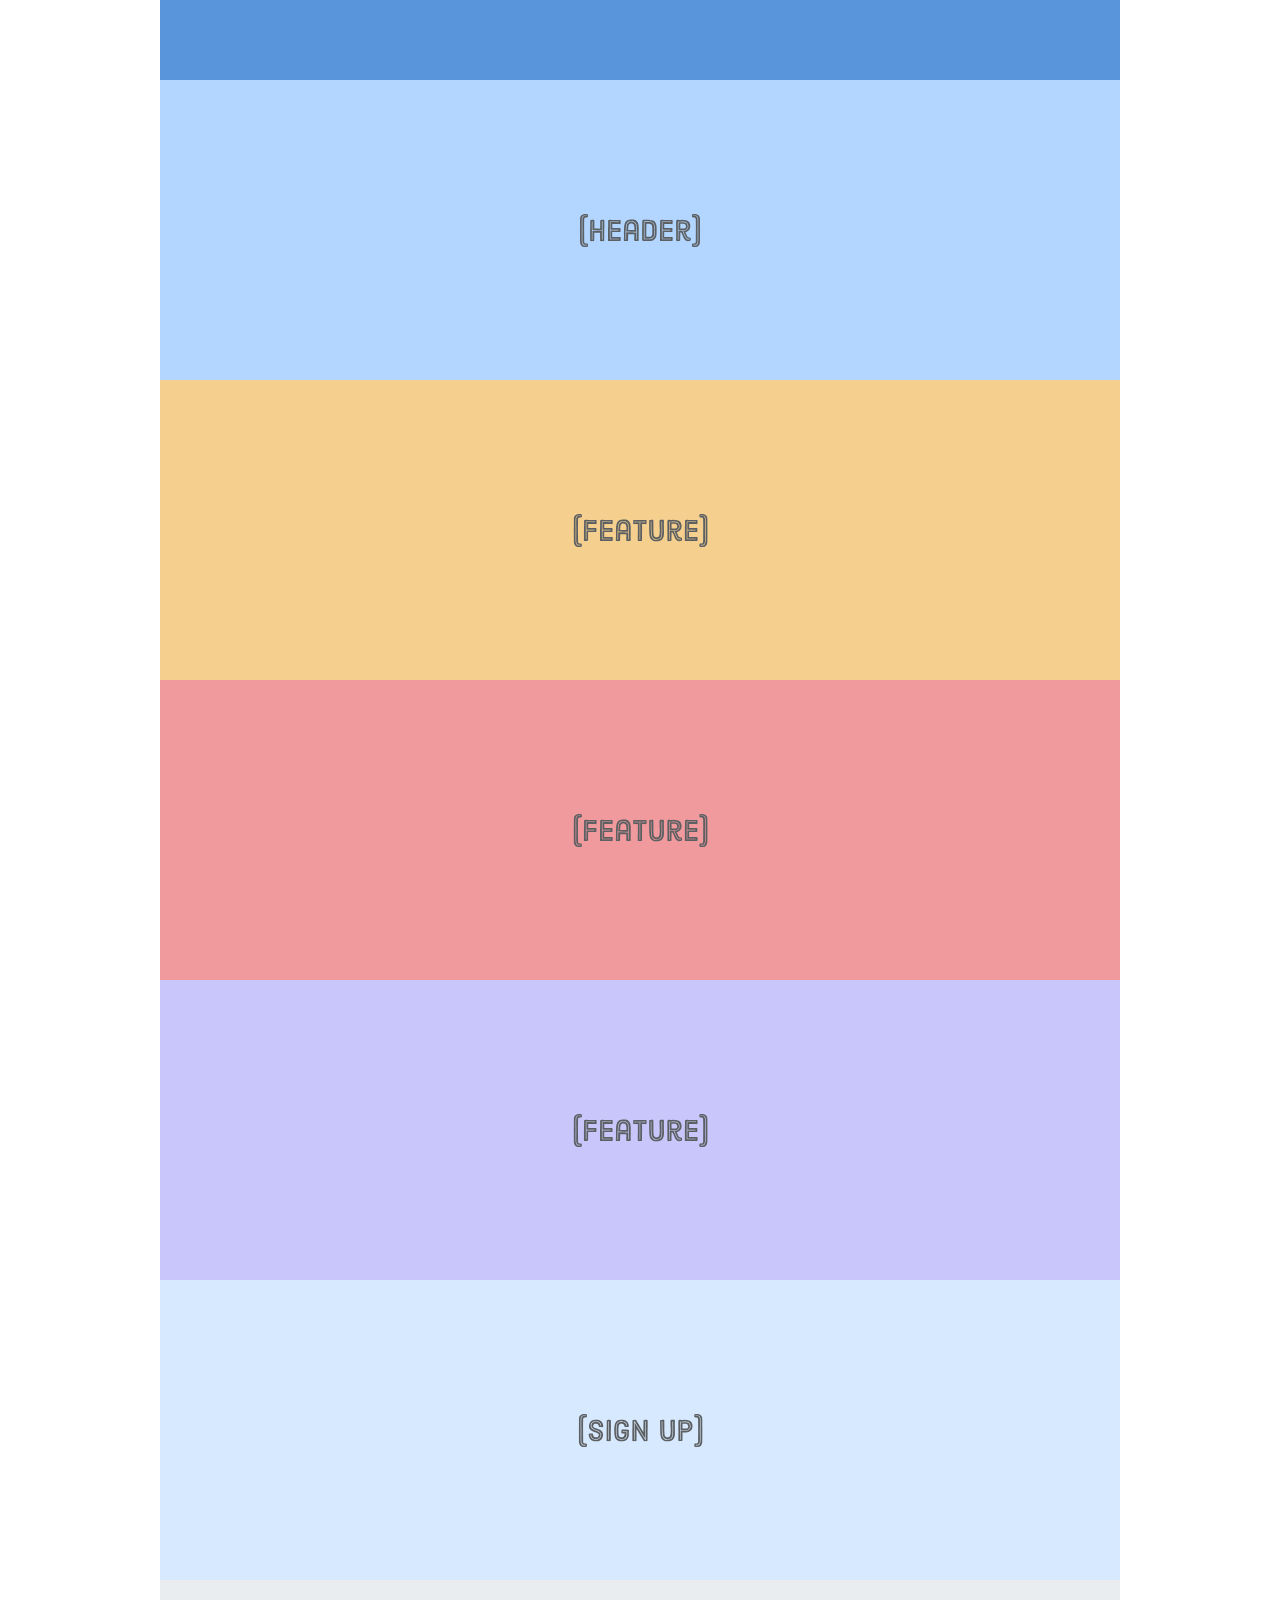
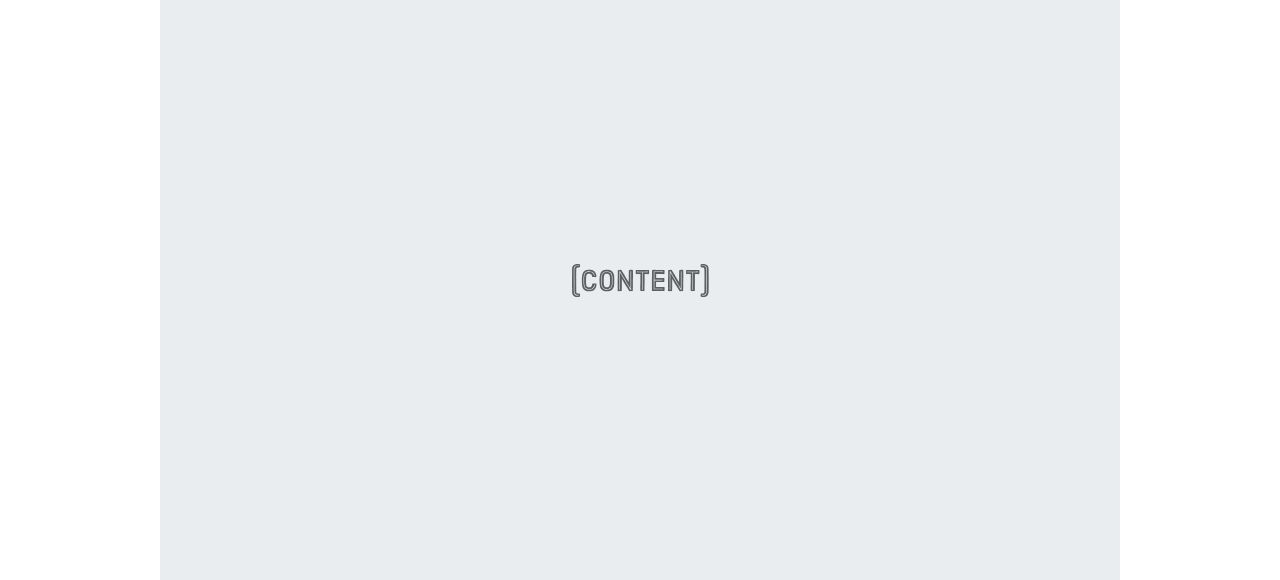
==== aula07/index.html @ ea63a022 "aula 07" ====
<!DOCTYPE html>
<html lang="pt-br">
<head>
    <meta charset="UTF-8">
    <meta http-equiv="X-UA-Compatible" content="IE=edge">
    <meta name="viewport" content="width=device-width, initial-scale=1.0">
    <link rel="stylesheet" href="style.css">
    <title>Responsivo</title>
</head>
<body>
    <div class="page">
        <div class="section menu"></div>
   

        <div class="section header">
            <img src="img/header.svg" alt="">
        </div>

        <div class="section content">
            <img src="./img/content.svg" alt="">
        </div>

        <div class="section sign-up">
            <img src="./img/sign-up.svg" alt="">
        </div>

        <div class="section feature-1">
            <img src="./img/feature.svg" alt="">
        </div>

        <div class="section feature-2">
            <img src="img/feature.svg" alt="">
        </div>

        <div class="section feature-3">
            <img src="img/feature.svg" alt="">
        </div>

     


    </div>
</body>
</html>
---- aula07/style.css ----
* {  margin: 0;
     padding: 0;
     box-sizing: 0;}


/* Estilo para mobile*/
@media only screen and (max-width: 400px){
    body{background-color: #f09a9d; /*rosa*/}

}
/* estilo para tablet */@media only screen and (max-width: 401px) and (max-width: 960px){
    .sign-up,
    .feature-1, 
    .feature-2,
    .feature-3{
 width: 50%;}
}
     
     
     /*Estilo para desktop */
     @media only screen and (min-width: 961px){
        .page {
            width: 960px;
            margin: 0 auto;
        }
     }

    .feature-1
    .feature-2
    .feature-3{
        width: 33.3%;
    }

    .header{
        height: 400px;
    }
            
    .sign-up{
        height: 200px;
        order: 1;
    }

    .content{
        order: 2;
    }
            
            .page {display: flex;
                   flex-wrap: wrap;}

            .section {width: 100%;
                height: 300px;
                display: flex;
                justify-content: center;
                align-items: center;}

            .menu {background-color: #5995da;
                height: 80px;}

            .header{background-color: #b2d6ff;}

            .content{background-color: #eaedf0;
                height: 600px;}

            .sign-up {background-color: #d6e9fe;}

             .feature-1 {background-color: #f5cf8e;}

            .feature-2 {background-color: #f09a9d;}

            .feature-3{background-color: #c8c6fa;}
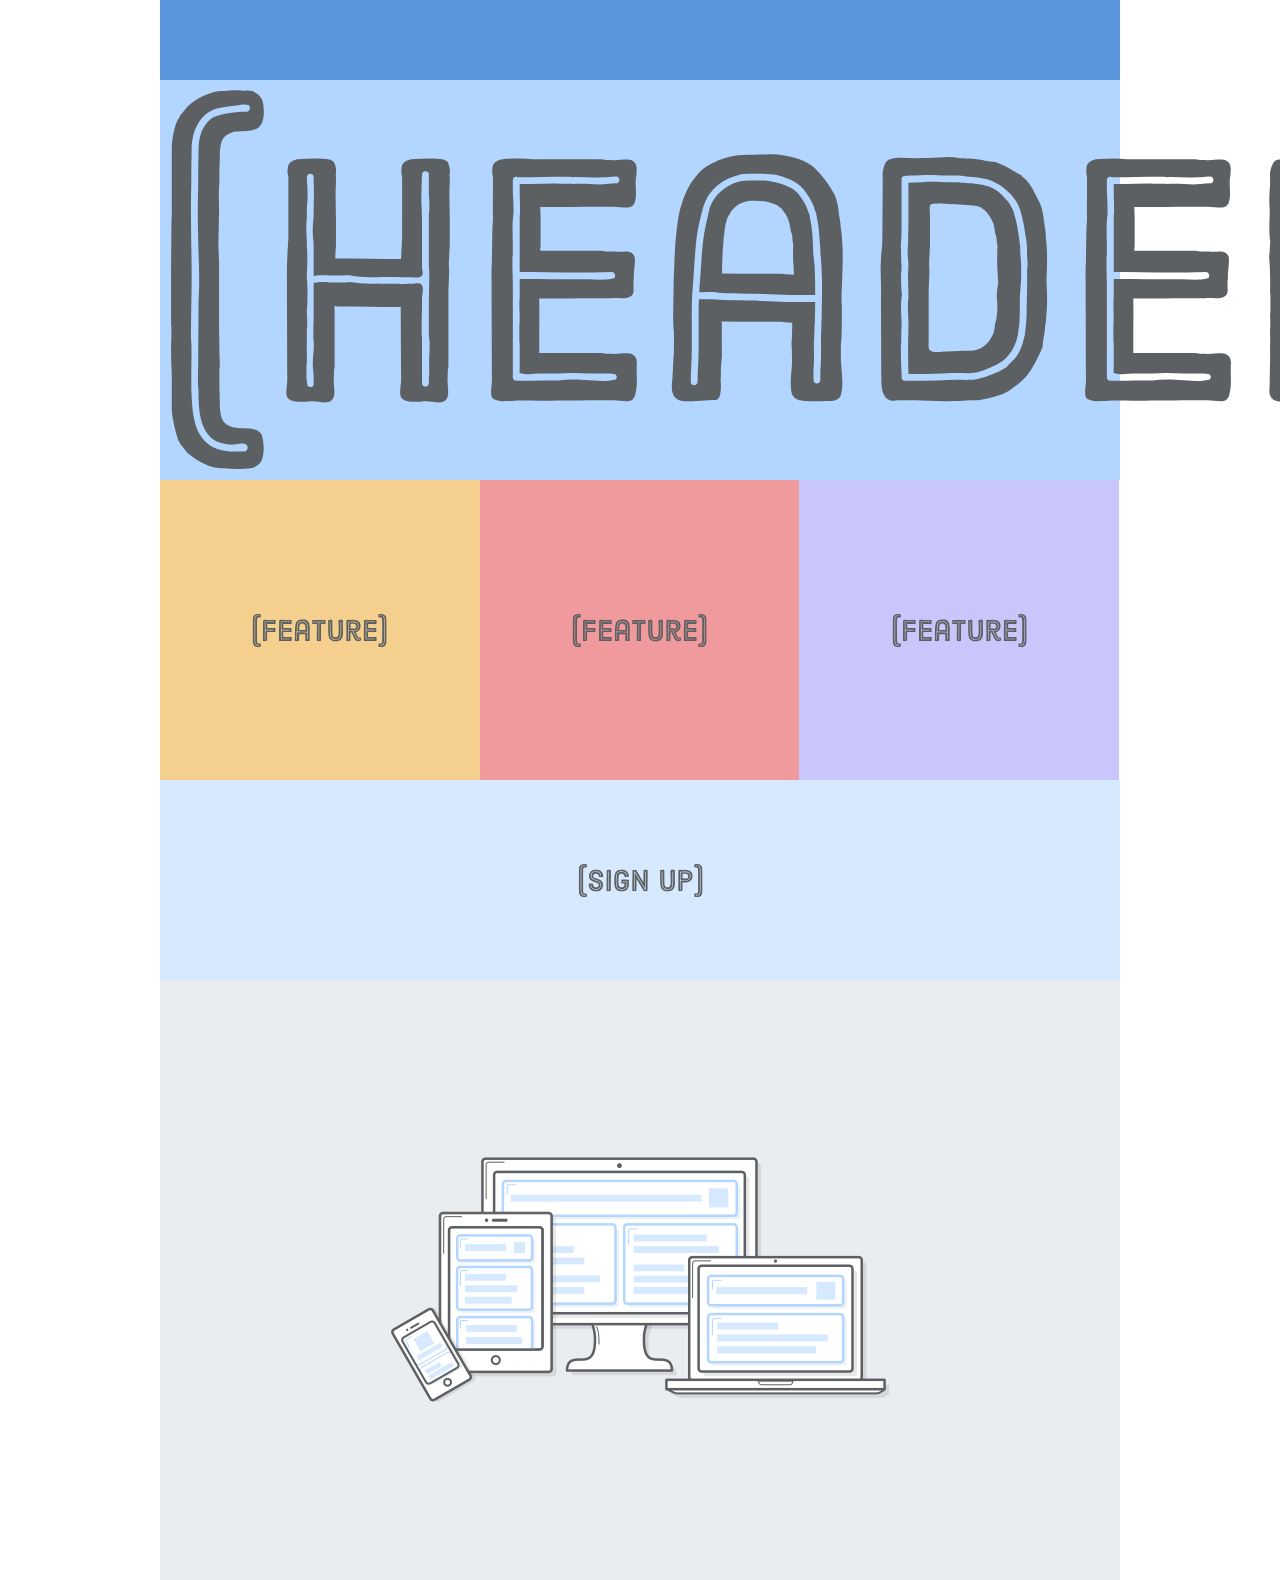
==== commit 398f2a9e: "aula08" ====
--- a/aula07/index.html
+++ b/aula07/index.html
@@ -13,11 +13,27 @@
    
 
         <div class="section header">
+            <!--<div class="photo">
+                <img src="./img/photo-small.jpg" 
+                srcset="./img/photo-big.jpg 2000w,
+                ./img/photo-small.png 1000w"
+                sizes="(min-width: 960px) 960px, 100vw">
+            </div>-->
+            <div class="photo">
+                <picture>
+                    <source media="(min-width: 401px)"
+                    srcset="./img/photo-big.jpg"/>
+                    <source media="(max-width: 400px)" 
+                    srcset="./img/photo-tall.jpg"/>
+                    <img src="./img/photo-small.jpg"/>
+                </picture>
+            </div>
+
             <img src="img/header.svg" alt="">
         </div>
 
         <div class="section content">
-            <img src="./img/content.svg" alt="">
+            <img class="illustration" src="./img/illustration-big.png" alt="computador" style="max-width: 500px;">
         </div>
 
         <div class="section sign-up">
--- a/aula07/style.css
+++ b/aula07/style.css
@@ -1,71 +1,89 @@
+* { margin: 0;
+    padding: 0;
+    box-sizing: 0;
+}
 
-* {  margin: 0;
-     padding: 0;
-     box-sizing: 0;}
+.page {
+    display: flex;
+    flex-wrap: wrap;
+}
+
+.section{
+    width: 100%;
+    height: 300px;
+    display: flex;
+    justify-content: center;
+    align-items: center;
+}
+.menu {background-color: #5995da;
+    height: 80px;
+}   
+.header{
+    background-color: #b2d6ff;
+}
+.content {
+    background-color: #eaedf0;
+     height: 600px;
+}
+.sign-up {
+    background-color: #d6e9fe;
+}
+.feature-1 {
+        background-color: #f5cf8e;
+} 
+.feature-2 {
+    background-color: #f09a9d;
+}
+.feature-3 {
+    background-color: #c8c6fa
+}
+.illustration {
+    width: 100%;
+    display: block;
+}
+.header{
+    height: auto;
+    justify-content: inherit;
+    align-items: inherit;
+}
+.photo img{
+    width: 100%;
+    display: block;
+}
 
 
-/* Estilo para mobile*/
+/*Estilo para Mobile */
 @media only screen and (max-width: 400px){
-    body{background-color: #f09a9d; /*rosa*/}
-
-}
-/* estilo para tablet */@media only screen and (max-width: 401px) and (max-width: 960px){
-    .sign-up,
-    .feature-1, 
-    .feature-2,
-    .feature-3{
- width: 50%;}
-}
-     
-     
-     /*Estilo para desktop */
-     @media only screen and (min-width: 961px){
-        .page {
-            width: 960px;
-            margin: 0 auto;
-        }
-     }
-
-    .feature-1
-    .feature-2
-    .feature-3{
-        width: 33.3%;
+     body{background-color: #f09a9d; /*rosa*/}
     }
 
-    .header{
-        height: 400px;
+    /* Estilo para Tablet */
+@media only screen and (min-width: 401px) and (max-width: 960px) {
+        .sign-up
+        .feature-1,
+        .feature-2,
+        .feature-3 { 
+            width: 50%;}
     }
-            
-    .sign-up{
+
+    /* Estilo para Desktop */
+@media only screen and (min-width: 961px){
+        
+    .page{
+            width: 960px;
+            margin: 0 auto; }
+    .feature-1,
+    .feature-2, 
+    .feature-3 { 
+        width: 33.3%; }
+
+.header{
+    height: 400px;}
+
+.sign-up {
         height: 200px;
         order: 1;
-    }
+}
 
-    .content{
-        order: 2;
-    }
-            
-            .page {display: flex;
-                   flex-wrap: wrap;}
-
-            .section {width: 100%;
-                height: 300px;
-                display: flex;
-                justify-content: center;
-                align-items: center;}
-
-            .menu {background-color: #5995da;
-                height: 80px;}
-
-            .header{background-color: #b2d6ff;}
-
-            .content{background-color: #eaedf0;
-                height: 600px;}
-
-            .sign-up {background-color: #d6e9fe;}
-
-             .feature-1 {background-color: #f5cf8e;}
-
-            .feature-2 {background-color: #f09a9d;}
-
-            .feature-3{background-color: #c8c6fa;}+.content{order: 2; }
+}